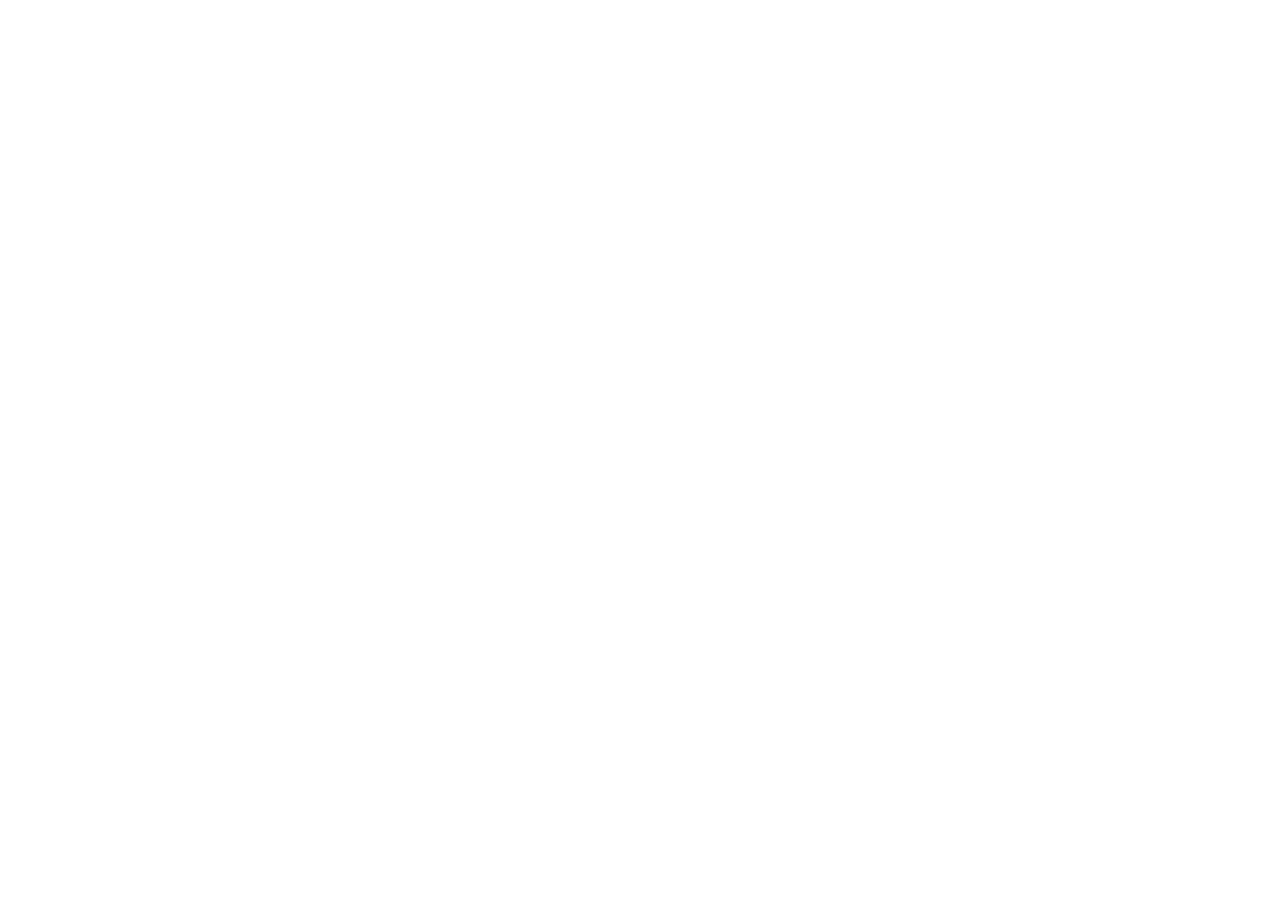
==== about.html @ b3e1ca2e "starter files" ====
<!DOCTYPE html>
<html lang="en">
<head>
    <meta charset="UTF-8">
    <meta name="viewport" content="width=device-width, initial-scale=1.0">
    <meta http-equiv="X-UA-Compatible" content="ie=edge">
    <title>Hotel BT | About</title>
</head>

<body>
    
</body>
</html>
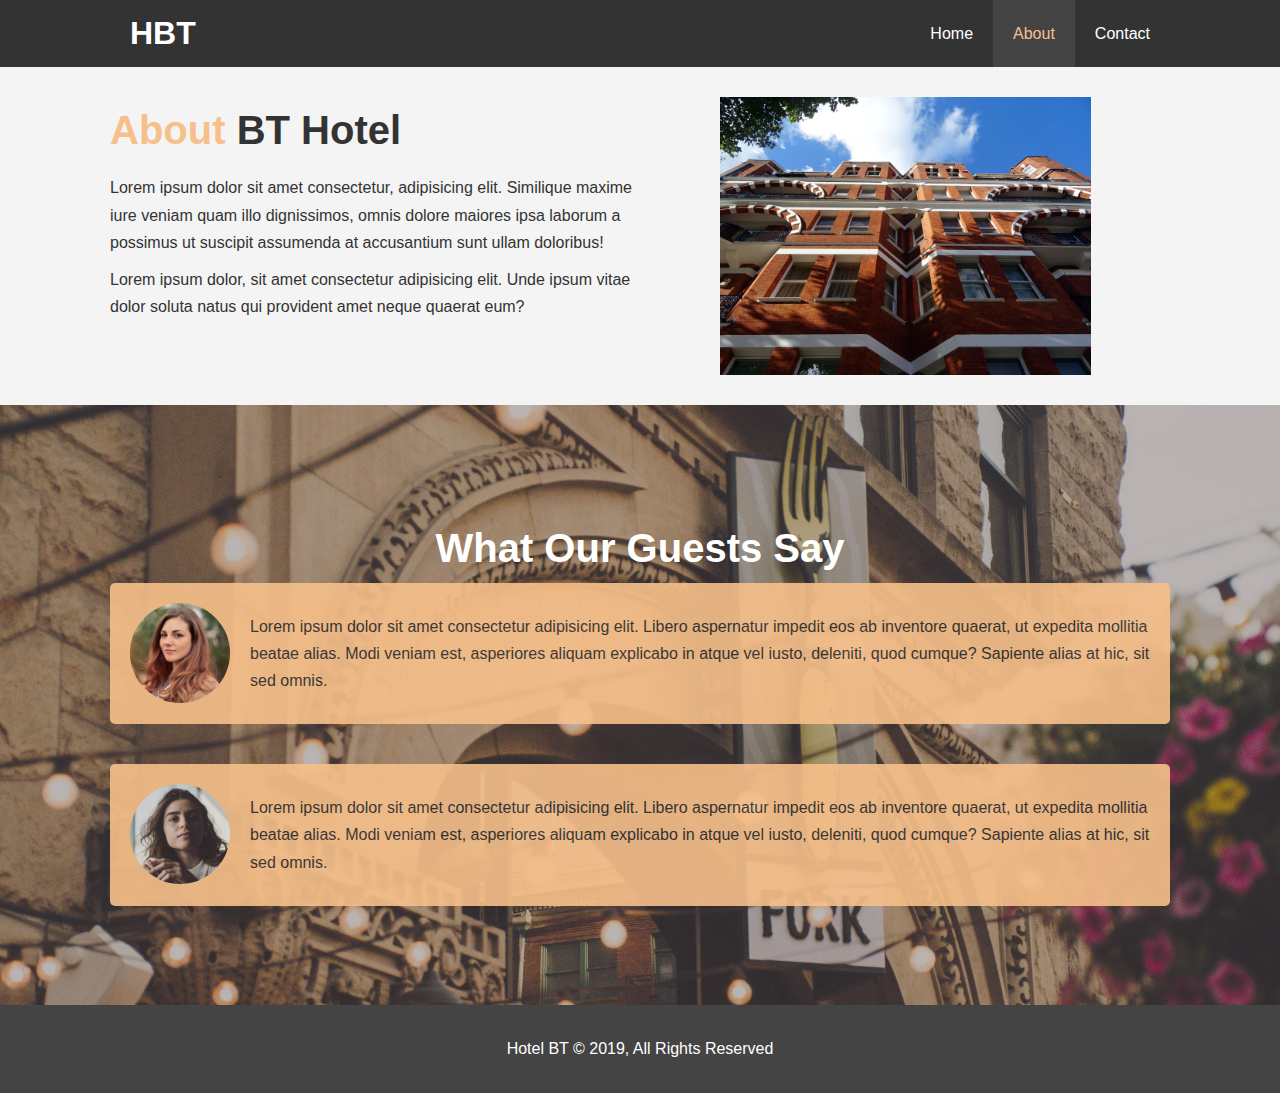
==== commit 9585e485: "about page" ====
--- a/about.html
+++ b/about.html
@@ -5,9 +5,56 @@
     <meta name="viewport" content="width=device-width, initial-scale=1.0">
     <meta http-equiv="X-UA-Compatible" content="ie=edge">
     <title>Hotel BT | About</title>
+
+    <link rel="stylesheet" href="style.css">
 </head>
 
 <body>
-    
+    <header>
+        <nav id="navbar">
+            <div class="container">
+                <h1 class="logo"><a href="index.html">HBT</a></h1>
+                <ul>
+                    <li><a href="index.html">Home</a></li>
+                    <li><a class="current" href="about.html">About</a></li>
+                    <li><a href="contact.html">Contact</a></li>
+                </ul>
+            </div>
+        </nav>
+    </header>
+
+    <section id="about" class="bg-light py-3">
+        <div class="container">
+            <div class="about-left">
+                <h1 class="l-heading"><span class="text-primary">About</span> BT Hotel</h1>
+                <p>Lorem ipsum dolor sit amet consectetur, adipisicing elit. Similique maxime iure veniam quam illo dignissimos, omnis dolore maiores ipsa laborum a possimus ut suscipit assumenda at accusantium sunt ullam doloribus!</p>
+                <p>Lorem ipsum dolor, sit amet consectetur adipisicing elit. Unde ipsum vitae dolor soluta natus qui provident amet neque quaerat eum?</p>
+            </div>
+            <div class="about-right">
+                <img src="images/photo-2.jpg" alt="hotel">
+            </div>
+        </div>
+    </section>
+
+    <div class="clr"></div>
+
+    <section id="testimonials" class="py-3">
+        <div class="container">
+            <h2 class="l-heading">What Our Guests Say</h2>
+            <div class="testimonial bg-primary">
+                <img src="images/person-1.jpg" alt="Ana">
+                <p>Lorem ipsum dolor sit amet consectetur adipisicing elit. Libero aspernatur impedit eos ab inventore quaerat, ut expedita mollitia beatae alias. Modi veniam est, asperiores aliquam explicabo in atque vel iusto, deleniti, quod cumque? Sapiente alias at hic, sit sed omnis.</p>
+            </div>
+            <div class="testimonial bg-primary">
+                <img src="images/person-2.jpg" alt="Maria">
+                <p>Lorem ipsum dolor sit amet consectetur adipisicing elit. Libero aspernatur impedit eos ab inventore quaerat, ut expedita mollitia beatae alias. Modi veniam est, asperiores aliquam explicabo in atque vel iusto, deleniti, quod cumque? Sapiente alias at hic, sit sed omnis.</p>
+            </div>
+        </div>
+    </section>
+
+    <footer id="footer">
+        <p>Hotel BT &copy; 2019, All Rights Reserved</p>
+    </footer>
+
 </body>
 </html>--- a/style.css
+++ b/style.css
@@ -0,0 +1,248 @@
+* {
+    margin: 0;
+    padding: 0;
+    box-sizing: border-box;
+}
+
+html, body {
+    font-family: 'Sen', sans-serif;
+    line-height: 1.7em;
+
+}
+
+a {
+    color: #333;
+    text-decoration: none;
+}
+
+h1, h2, h3 {
+    padding-bottom: 20px;
+}
+
+p {
+    margin: 10px 0;
+}
+
+/* Style guide */
+.container {
+    max-width: 1100px;
+    margin: 0 auto;
+    overflow: auto;
+    padding: 0 20px;
+}
+
+.text-primary {
+    color: #F7C08A;
+}
+
+.lead {
+    font-size: 20px;
+}
+
+.btn {
+    display: inline-block;
+    appearance: none;
+    border: none;
+    background: #333;
+    color: #fff;
+    padding: 13px 20px;
+    font-size: 18px;
+}
+
+.btn:hover {
+    background: #F7C08A;
+    color: #333;
+}
+
+.btn-light {
+    background: #f4f4f4;
+    color: #333;
+}
+
+.bg-dark {
+    background: #333;
+    color: #fff;
+}
+
+.bg-light {
+    background: #f4f4f4;
+    color: #333;
+}
+
+.bg-primary {
+    background: #F7C08A; 
+    color: #333;
+}
+
+.clr { clear: both; }
+
+.l-heading {
+    font-size: 40px;
+}
+
+/* Padding */
+.py-1 { padding: 10px 0; }
+.py-2 { padding: 20px 0; }
+.py-3 { padding: 30px 0; }
+
+/***** Header *****/
+#navbar {
+    background-color: #333;
+    color: #fff;
+    overflow: auto;
+}
+
+#navbar a {
+    color: #fff;
+    text-decoration: none;
+    display: block;
+}
+
+#navbar h1 {
+    float: left;
+    padding: 20px;
+}
+
+#navbar ul {
+    list-style-type: none;
+    float: right
+}
+
+#navbar ul li {
+    float: left;
+}
+
+#navbar ul li a {
+    display: block;
+    padding: 20px;
+    text-align: center;
+}
+
+#navbar ul li a:hover, 
+#navbar ul li a:active, 
+#navbar ul li a.current {
+    background-color: #444;
+    color: #F7C08A;
+}
+
+/***** Home Page *****/
+
+/***** Intro *****/
+#intro  {
+    background-image: url("images/showcase.jpg");
+    background-repeat: no-repeat;
+    background-position: center center;
+    background-size: cover;
+    height: 600px;
+
+}
+
+#intro .intro-content {
+    color: #fff;
+    text-align: center;
+    padding-top: 170px;
+}
+
+#intro .intro-content h1 {
+    font-size: 60px;
+    line-height: 1.2em;
+}
+
+#intro .intro-content p {
+    padding-bottom: 20px;
+    line-height: 1.7em;
+}
+
+/***** Info *****/
+#home-info {
+    height: 400px;
+}
+
+#home-info .info-img {
+    float: left;
+    width: 50%;
+    background-image: url("images/photo-1.jpg");
+    background-repeat: no-repeat;
+    min-height: 100%;
+
+}
+
+#home-info .info-content {
+    float: right;
+    width: 50%;
+    height: 100%;
+    text-align: center;
+    padding: 50px 30px;
+    overflow: hidden;
+}
+
+#home-info .info-content p {
+    padding-bottom: 30px;
+}
+
+/***** Features *****/
+.feature {
+    float: left;
+    width: 33.33%;
+    padding: 50px;
+    text-align: center;
+}
+
+.feature i {
+    margin-bottom: 10px;
+}
+
+/***** About Page *****/
+#about .about-left {
+    float: left;
+    width: 50%;
+    min-height: 100%;
+    padding-top: 20px;
+}
+
+#about .about-right {
+    float: right;
+    width: 50%;
+    min-height: 100%;
+}
+
+#about .about-right img {
+    width: 70%;
+    display: block;
+    margin: auto;
+}
+
+#testimonials {
+    height: 600px;
+    background-image: url("images/test-bg.jpg");
+    background-repeat: no-repeat;
+    background-size: cover;
+    background-position: center;
+}
+
+#testimonials h2 {
+    color: #fff;
+    text-align: center;
+    padding-top: 100px;
+}
+
+#testimonials .testimonial {
+    padding: 20px;
+    margin-bottom: 40px;
+    border-radius: 5px;
+    opacity: 0.9;
+}
+
+#testimonials .testimonial img {
+    width: 100px;
+    float: left;
+    margin-right: 20px;
+    border-radius: 50%;
+}
+/***** Footer *****/
+#footer {
+    text-align: center;
+    background: #444;
+    color: #fff;
+    padding: 20px;
+}